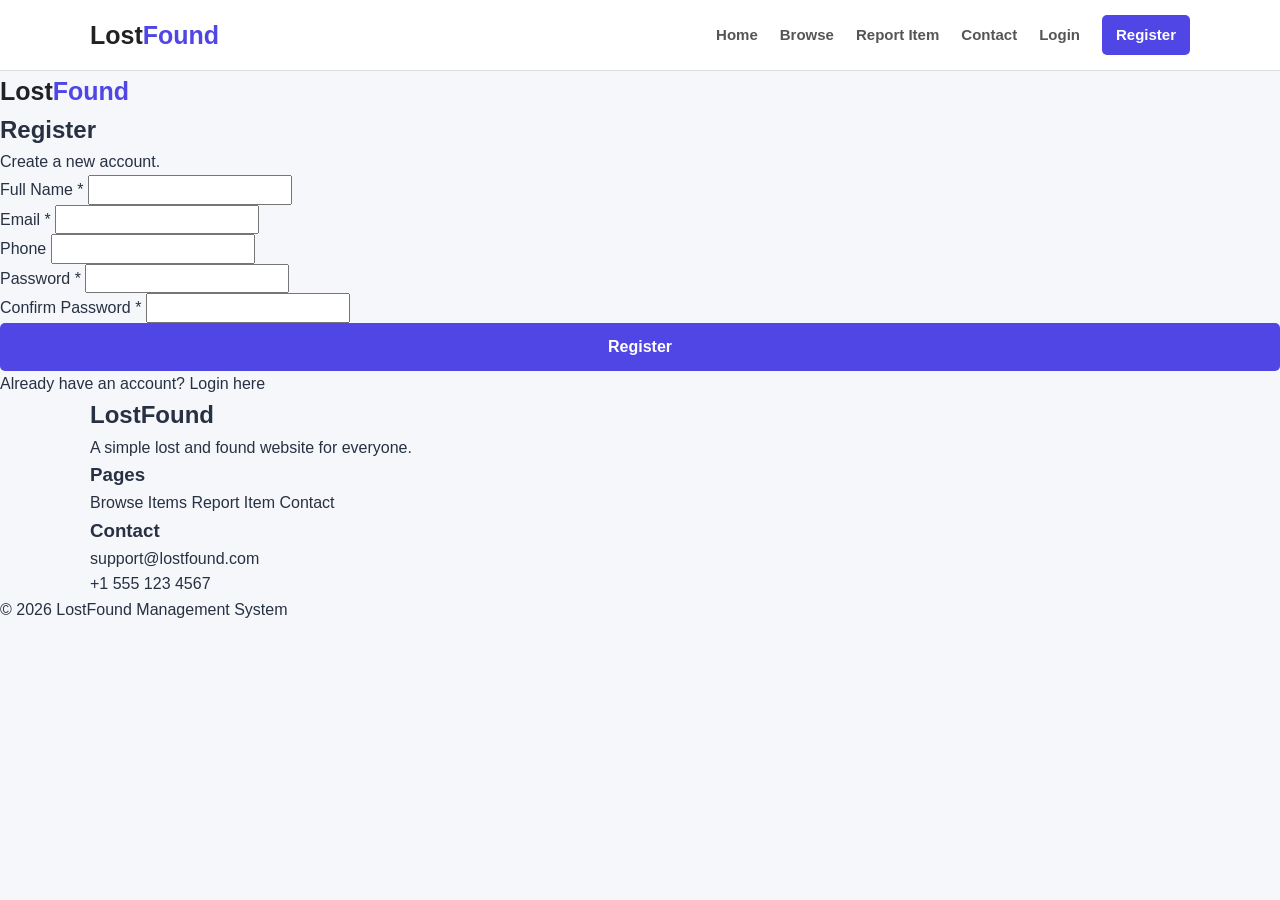
==== register.html @ 86672a50 "feat: add basic structure register.html" ====
<!DOCTYPE html>
<html lang="en">
<head>
  <meta charset="UTF-8">
  <meta name="viewport" content="width=device-width, initial-scale=1.0">
  <title>LostFound - Register</title>
  <link rel="stylesheet" href="css/style.css">
</head>
<body>

<header>
  <div class="container nav">
    <a href="index.html" class="logo">Lost<span>Found</span></a>

    <button id="menuBtn" class="menuBtn">☰</button>

    <div id="menu" class="menu">
      <a href="index.html">Home</a>
      <a href="browse.html">Browse</a>
      <a href="report.html">Report Item</a>
      <a href="contact.html">Contact</a>
      <a href="login.html">Login</a>
      <a href="register.html" class="registerBtn">Register</a>
    </div>
  </div>
</header>


<main>

<section class="loginPage">
  <div class="loginBox">
    <a href="index.html" class="logo">Lost<span>Found</span></a>
    <h1>Register</h1>
    <p>Create a new account.</p>

    <form id="registerForm">
      <div class="input">
        <label>Full Name *</label>
        <input type="text" id="registerName" required>
      </div>

      <div class="input">
        <label>Email *</label>
        <input type="email" id="registerEmail" required>
      </div>

      <div class="input">
        <label>Phone</label>
        <input type="tel" id="phone">
      </div>

      <div class="input">
        <label>Password *</label>
        <input type="password" id="password" minlength="6" required>
      </div>

      <div class="input">
        <label>Confirm Password *</label>
        <input type="password" id="confirmPassword" minlength="6" required>
      </div>

      <button type="submit" class="btn fullBtn">Register</button>
      <p id="registerMessage" class="message"></p>
    </form>

    <p class="bottomText">
      Already have an account?
      <a href="login.html">Login here</a>
    </p>
  </div>
</section>

</main>


<footer>
  <div class="container footer">
    <div>
      <h2>LostFound</h2>
      <p>A simple lost and found website for everyone.</p>
    </div>

    <div>
      <h3>Pages</h3>
      <a href="browse.html">Browse Items</a>
      <a href="report.html">Report Item</a>
      <a href="contact.html">Contact</a>
    </div>

    <div>
      <h3>Contact</h3>
      <p>support@lostfound.com</p>
      <p>+1 555 123 4567</p>
    </div>
  </div>

  <div class="copy">
    <p>© 2026 LostFound Management System</p>
  </div>
</footer>

<script src="js/script.js"></script>
</body>
</html>
---- css/style.css ----
* {
  box-sizing: border-box;
  margin: 0;
  padding: 0;
}

body {
  font-family: Arial, sans-serif;
  background: #f5f7fb;
  color: #273142;
  line-height: 1.6;
}

a {
  text-decoration: none;
  color: inherit;
}

button,
input,
select,
textarea {
  font: inherit;
}

button {
  cursor: pointer;
}

.container {
  width: 90%;
  max-width: 1100px;
  margin: auto;
}

/* Header */
header {
  background: white;
  border-bottom: 1px solid #ddd;
  position: sticky;
  top: 0;
  z-index: 100;
}

.nav {
  min-height: 70px;
  display: flex;
  align-items: center;
  justify-content: space-between;
}

.logo {
  font-size: 25px;
  font-weight: bold;
  color: #222;
}

.logo span {
  color: #4f46e5;
}

.menu {
  display: flex;
  align-items: center;
  gap: 22px;
}

.menu a {
  color: #555;
  font-weight: bold;
  font-size: 15px;
}

.menu a:hover {
  color: #4f46e5;
}

.registerBtn {
  background: #4f46e5;
  color: white !important;
  padding: 8px 14px;
  border-radius: 5px;
}

.menuBtn {
  display: none;
  border: none;
  background: none;
  font-size: 25px;
}

/* Home */
.home {
  background: linear-gradient(135deg, #eef2ff, white);
  padding: 85px 0;
}

.main {
  display: grid;
  grid-template-columns: 1.3fr 0.7fr;
  gap: 50px;
  align-items: center;
}

.smallTitle {
  color: #4f46e5;
  font-size: 13px;
  font-weight: bold;
  letter-spacing: 2px;
  margin-bottom: 10px;
}

.left h1 {
  font-size: 50px;
  line-height: 1.2;
  margin-bottom: 18px;
  color: #172033;
}

.text {
  color: #666;
  font-size: 17px;
  max-width: 600px;
}

.buttons {
  margin-top: 25px;
  display: flex;
  gap: 10px;
}

.btn {
  display: inline-block;
  border: none;
  background: #4f46e5;
  color: white;
  padding: 11px 20px;
  border-radius: 5px;
  font-weight: bold;
  text-align: center;
}

.btn:hover {
  background: #3f38c5;
}

.outlineBtn {
  background: white;
  color: #4f46e5;
  border: 1px solid #4f46e5;
}

.box {
  background: white;
  padding: 28px;
  border-radius: 12px;
  text-align: center;
  box-shadow: 0 8px 25px rgba(0,0,0,0.1);
}

.bigIcon {
  font-size: 50px;
}

.box h2 {
  margin: 8px 0;
}

.box p {
  color: #666;
  margin-bottom: 15px;
}

.box input {
  width: 100%;
  padding: 11px;
  border: 1px solid #ccc;
  border-radius: 5px;
  margin-bottom: 10px;
}

.fullBtn {
  width: 100%;
}

/* Numbers */
.numbers {
  background: #4f46e5;
  color: white;
  padding: 25px 0;
}

.numberRow {
  display: grid;
  grid-template-columns: repeat(4, 1fr);
  text-align: center;
}

.numberRow div {
  border-right: 1px solid rgba(255,255,255,0.3);
}

.numberRow div:last-child {
  border-right: none;
}

.numberRow h2 {
  font-size: 30px;
}

/* Sections */
.section {
  padding: 70px 0;
}

.light {
  background: #eef2ff;
}

.titleRow {
  display: flex;
  justify-content: space-between;
  align-items: end;
  margin-bottom: 25px;
}

.titleRow h2,
.center h2 {
  font-size: 32px;
}

.titleRow a {
  color: #4f46e5;
  font-weight: bold;
}

.center {
  text-align: center;
  margin-bottom: 30px;
}

/* Item Cards */
.items {
  display: grid;
  grid-template-columns: repeat(3, 1fr);
  gap: 22px;
}

.card {
  background: white;
  border-radius: 10px;
  overflow: hidden;
  box-shadow: 0 5px 18px rgba(0,0,0,0.08);
}

.card:hover {
  transform: translateY(-4px);
  transition: 0.2s;
}

.image {
  height: 150px;
  background: #eef2ff;
  display: flex;
  align-items: center;
  justify-content: center;
  font-size: 55px;
}

.info {
  padding: 18px;
}

.cardTop {
  display: flex;
  justify-content: space-between;
  margin-bottom: 10px;
}

.type {
  padding: 4px 9px;
  border-radius: 20px;
  font-size: 12px;
  font-weight: bold;
}

.lost {
  background: #fee2e2;
  color: #b91c1c;
}

.found {
  background: #dcfce7;
  color: #166534;
}

.date {
  color: #999;
  font-size: 12px;
}

.info h3 {
  margin-bottom: 8px;
}

.info p {
  color: #666;
  font-size: 14px;
  margin-bottom: 5px;
}

.cardBtn {
  width: 100%;
  margin-top: 10px;
  border: none;
  background: #4f46e5;
  color: white;
  padding: 9px;
  border-radius: 5px;
}
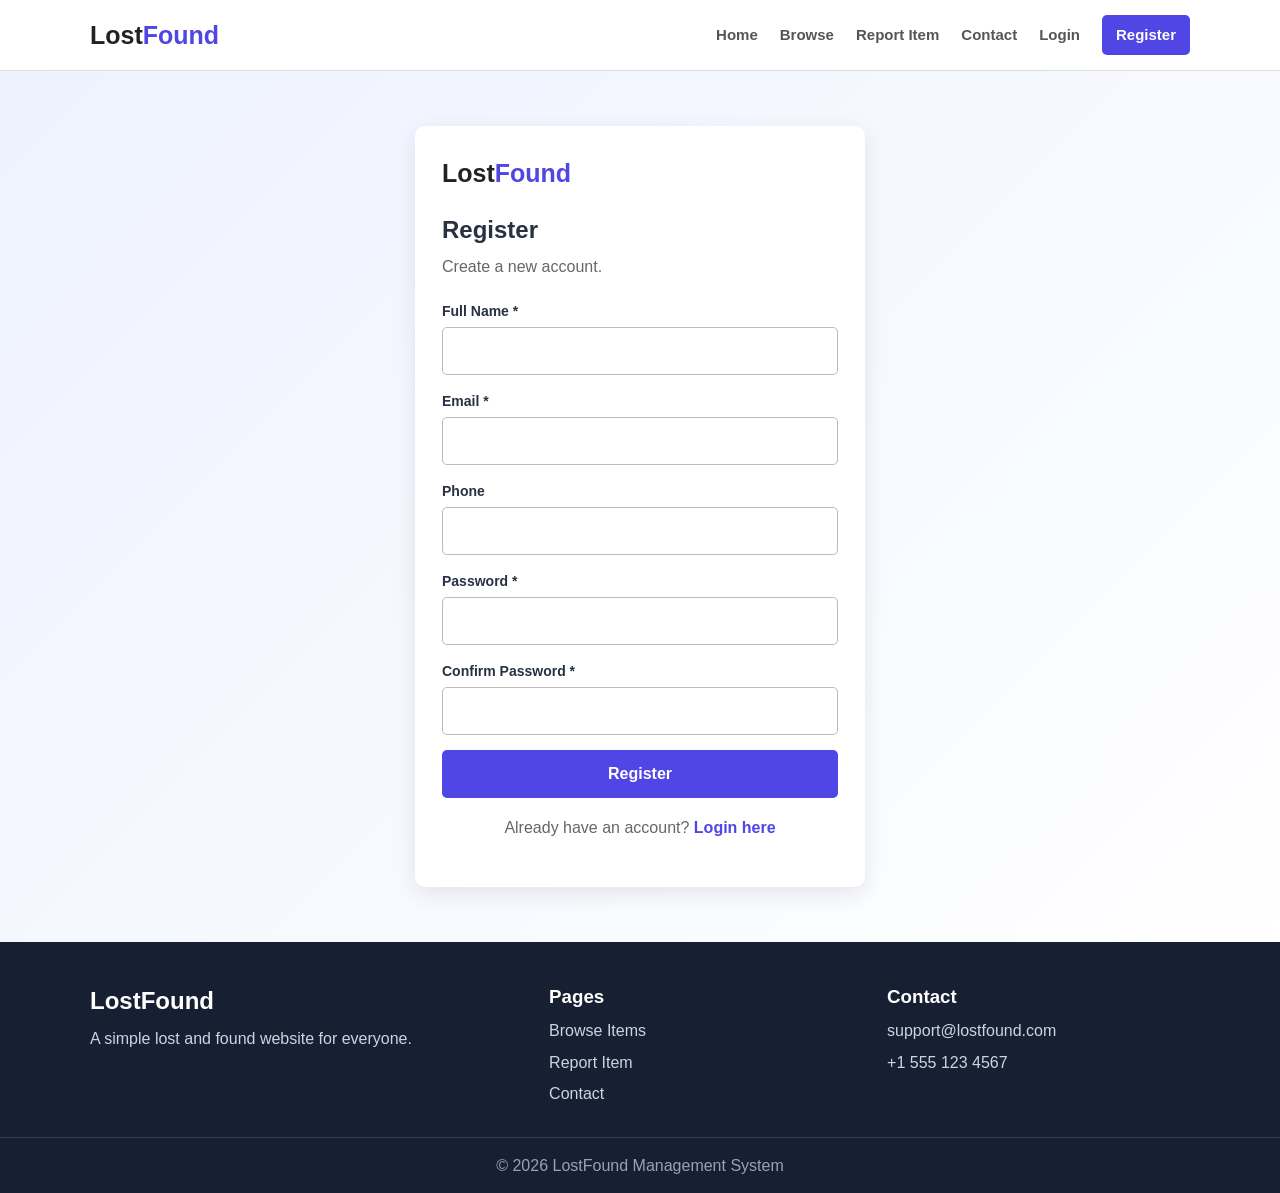
==== commit 280bb2ae: "fix: correct registration form action" ====
--- a/register.html
+++ b/register.html
@@ -34,7 +34,7 @@
     <h1>Register</h1>
     <p>Create a new account.</p>
 
-    <form id="registerForm">
+    <form action="register.php" method="POST">
       <div class="input">
         <label>Full Name *</label>
         <input type="text" id="registerName" required>
--- a/css/style.css
+++ b/css/style.css
@@ -1,320 +1,640 @@
 * {
-  box-sizing: border-box;
-  margin: 0;
-  padding: 0;
+    box-sizing: border-box;
+    margin: 0;
+    padding: 0;
 }
 
 body {
-  font-family: Arial, sans-serif;
-  background: #f5f7fb;
-  color: #273142;
-  line-height: 1.6;
+    font-family: Arial, sans-serif;
+    background: #f5f7fb;
+    color: #273142;
+    line-height: 1.6;
 }
 
 a {
-  text-decoration: none;
-  color: inherit;
+    text-decoration: none;
+    color: inherit;
 }
 
 button,
 input,
 select,
 textarea {
-  font: inherit;
+    font: inherit;
 }
 
 button {
-  cursor: pointer;
+    cursor: pointer;
 }
 
 .container {
-  width: 90%;
-  max-width: 1100px;
-  margin: auto;
+    width: 90%;
+    max-width: 1100px;
+    margin: auto;
 }
 
 /* Header */
 header {
-  background: white;
-  border-bottom: 1px solid #ddd;
-  position: sticky;
-  top: 0;
-  z-index: 100;
+    background: white;
+    border-bottom: 1px solid #ddd;
+    position: sticky;
+    top: 0;
+    z-index: 100;
 }
 
 .nav {
-  min-height: 70px;
-  display: flex;
-  align-items: center;
-  justify-content: space-between;
+    min-height: 70px;
+    display: flex;
+    align-items: center;
+    justify-content: space-between;
 }
 
 .logo {
-  font-size: 25px;
-  font-weight: bold;
-  color: #222;
+    font-size: 25px;
+    font-weight: bold;
+    color: #222;
 }
 
 .logo span {
-  color: #4f46e5;
+    color: #4f46e5;
 }
 
 .menu {
-  display: flex;
-  align-items: center;
-  gap: 22px;
+    display: flex;
+    align-items: center;
+    gap: 22px;
 }
 
 .menu a {
-  color: #555;
-  font-weight: bold;
-  font-size: 15px;
+    color: #555;
+    font-weight: bold;
+    font-size: 15px;
 }
 
 .menu a:hover {
-  color: #4f46e5;
+    color: #4f46e5;
 }
 
 .registerBtn {
-  background: #4f46e5;
-  color: white !important;
-  padding: 8px 14px;
-  border-radius: 5px;
+    background: #4f46e5;
+    color: white !important;
+    padding: 8px 14px;
+    border-radius: 5px;
 }
 
 .menuBtn {
-  display: none;
-  border: none;
-  background: none;
-  font-size: 25px;
+    display: none;
+    border: none;
+    background: none;
+    font-size: 25px;
 }
 
 /* Home */
 .home {
-  background: linear-gradient(135deg, #eef2ff, white);
-  padding: 85px 0;
+    background: linear-gradient(135deg, #eef2ff, white);
+    padding: 85px 0;
 }
 
 .main {
-  display: grid;
-  grid-template-columns: 1.3fr 0.7fr;
-  gap: 50px;
-  align-items: center;
+    display: grid;
+    grid-template-columns: 1.3fr 0.7fr;
+    gap: 50px;
+    align-items: center;
 }
 
 .smallTitle {
-  color: #4f46e5;
-  font-size: 13px;
-  font-weight: bold;
-  letter-spacing: 2px;
-  margin-bottom: 10px;
+    color: #4f46e5;
+    font-size: 13px;
+    font-weight: bold;
+    letter-spacing: 2px;
+    margin-bottom: 10px;
 }
 
 .left h1 {
-  font-size: 50px;
-  line-height: 1.2;
-  margin-bottom: 18px;
-  color: #172033;
+    font-size: 50px;
+    line-height: 1.2;
+    margin-bottom: 18px;
+    color: #172033;
 }
 
 .text {
-  color: #666;
-  font-size: 17px;
-  max-width: 600px;
+    color: #666;
+    font-size: 17px;
+    max-width: 600px;
 }
 
 .buttons {
-  margin-top: 25px;
-  display: flex;
-  gap: 10px;
+    margin-top: 25px;
+    display: flex;
+    gap: 10px;
 }
 
 .btn {
-  display: inline-block;
-  border: none;
-  background: #4f46e5;
-  color: white;
-  padding: 11px 20px;
-  border-radius: 5px;
-  font-weight: bold;
-  text-align: center;
+    display: inline-block;
+    border: none;
+    background: #4f46e5;
+    color: white;
+    padding: 11px 20px;
+    border-radius: 5px;
+    font-weight: bold;
+    text-align: center;
 }
 
 .btn:hover {
-  background: #3f38c5;
+    background: #3f38c5;
 }
 
 .outlineBtn {
-  background: white;
-  color: #4f46e5;
-  border: 1px solid #4f46e5;
+    background: white;
+    color: #4f46e5;
+    border: 1px solid #4f46e5;
 }
 
 .box {
-  background: white;
-  padding: 28px;
-  border-radius: 12px;
-  text-align: center;
-  box-shadow: 0 8px 25px rgba(0,0,0,0.1);
+    background: white;
+    padding: 28px;
+    border-radius: 12px;
+    text-align: center;
+    box-shadow: 0 8px 25px rgba(0, 0, 0, 0.1);
 }
 
 .bigIcon {
-  font-size: 50px;
+    font-size: 50px;
 }
 
 .box h2 {
-  margin: 8px 0;
+    margin: 8px 0;
 }
 
 .box p {
-  color: #666;
-  margin-bottom: 15px;
+    color: #666;
+    margin-bottom: 15px;
 }
 
 .box input {
-  width: 100%;
-  padding: 11px;
-  border: 1px solid #ccc;
-  border-radius: 5px;
-  margin-bottom: 10px;
+    width: 100%;
+    padding: 11px;
+    border: 1px solid #ccc;
+    border-radius: 5px;
+    margin-bottom: 10px;
 }
 
 .fullBtn {
-  width: 100%;
+    width: 100%;
 }
 
 /* Numbers */
 .numbers {
-  background: #4f46e5;
-  color: white;
-  padding: 25px 0;
+    background: #4f46e5;
+    color: white;
+    padding: 25px 0;
 }
 
 .numberRow {
-  display: grid;
-  grid-template-columns: repeat(4, 1fr);
-  text-align: center;
+    display: grid;
+    grid-template-columns: repeat(4, 1fr);
+    text-align: center;
 }
 
 .numberRow div {
-  border-right: 1px solid rgba(255,255,255,0.3);
+    border-right: 1px solid rgba(255, 255, 255, 0.3);
 }
 
 .numberRow div:last-child {
-  border-right: none;
+    border-right: none;
 }
 
 .numberRow h2 {
-  font-size: 30px;
+    font-size: 30px;
 }
 
 /* Sections */
 .section {
-  padding: 70px 0;
+    padding: 70px 0;
 }
 
 .light {
-  background: #eef2ff;
+    background: #eef2ff;
 }
 
 .titleRow {
-  display: flex;
-  justify-content: space-between;
-  align-items: end;
-  margin-bottom: 25px;
+    display: flex;
+    justify-content: space-between;
+    align-items: end;
+    margin-bottom: 25px;
 }
 
 .titleRow h2,
 .center h2 {
-  font-size: 32px;
+    font-size: 32px;
 }
 
 .titleRow a {
-  color: #4f46e5;
-  font-weight: bold;
+    color: #4f46e5;
+    font-weight: bold;
 }
 
 .center {
-  text-align: center;
-  margin-bottom: 30px;
+    text-align: center;
+    margin-bottom: 30px;
 }
 
 /* Item Cards */
 .items {
+    display: grid;
+    grid-template-columns: repeat(3, 1fr);
+    gap: 22px;
+}
+
+.card {
+    background: white;
+    border-radius: 10px;
+    overflow: hidden;
+    box-shadow: 0 5px 18px rgba(0, 0, 0, 0.08);
+}
+
+.card:hover {
+    transform: translateY(-4px);
+    transition: 0.2s;
+}
+
+.image {
+    height: 150px;
+    background: #eef2ff;
+    display: flex;
+    align-items: center;
+    justify-content: center;
+    font-size: 55px;
+}
+
+.info {
+    padding: 18px;
+}
+
+.cardTop {
+    display: flex;
+    justify-content: space-between;
+    margin-bottom: 10px;
+}
+
+.type {
+    padding: 4px 9px;
+    border-radius: 20px;
+    font-size: 12px;
+    font-weight: bold;
+}
+
+.lost {
+    background: #fee2e2;
+    color: #b91c1c;
+}
+
+.found {
+    background: #dcfce7;
+    color: #166534;
+}
+
+.date {
+    color: #999;
+    font-size: 12px;
+}
+
+.info h3 {
+    margin-bottom: 8px;
+}
+
+.info p {
+    color: #666;
+    font-size: 14px;
+    margin-bottom: 5px;
+}
+
+.cardBtn {
+    width: 100%;
+    margin-top: 10px;
+    border: none;
+    background: #4f46e5;
+    color: white;
+    padding: 9px;
+    border-radius: 5px;
+}
+
+/* Browse */
+.searchBox {
+    background: white;
+    padding: 17px;
+    border-radius: 10px;
+    display: grid;
+    grid-template-columns: 2fr 1fr 1fr auto;
+    gap: 10px;
+    box-shadow: 0 5px 15px rgba(0, 0, 0, 0.07);
+}
+
+.searchBox input,
+.searchBox select {
+    padding: 10px;
+    border: 1px solid #ccc;
+    border-radius: 5px;
+}
+
+.grayBtn {
+    border: none;
+    background: #e5e7eb;
+    padding: 10px 16px;
+    border-radius: 5px;
+}
+
+.result {
+    margin: 20px 0 15px;
+    color: #666;
+}
+
+.noItem {
+    display: none;
+    text-align: center;
+    padding: 30px;
+    background: white;
+    border-radius: 10px;
+}
+
+/* Forms */
+.formArea,
+.contact,
+.about {
   display: grid;
-  grid-template-columns: repeat(3, 1fr);
-  gap: 22px;
-}
-
-.card {
+  grid-template-columns: 0.8fr 1.2fr;
+  gap: 40px;
+  align-items: start;
+}
+
+.leftInfo p,
+.contactInfo > p,
+.about p {
+  color: #666;
+  margin-top: 8px;
+}
+
+.tip,
+.aboutBox {
+  background: #eef2ff;
+  padding: 20px;
+  border-radius: 10px;
+  margin-top: 25px;
+}
+
+.tip ul,
+.aboutBox ul {
+  margin-top: 10px;
+  padding-left: 20px;
+  color: #666;
+}
+
+.form,
+.loginBox {
   background: white;
+  padding: 27px;
   border-radius: 10px;
-  overflow: hidden;
-  box-shadow: 0 5px 18px rgba(0,0,0,0.08);
-}
-
-.card:hover {
-  transform: translateY(-4px);
-  transition: 0.2s;
-}
-
-.image {
-  height: 150px;
-  background: #eef2ff;
+  box-shadow: 0 7px 22px rgba(0,0,0,0.09);
+}
+
+.row {
+  display: grid;
+  grid-template-columns: 1fr 1fr;
+  gap: 14px;
+}
+
+.input {
+  margin-bottom: 15px;
+}
+
+.input label {
+  display: block;
+  font-weight: bold;
+  font-size: 14px;
+  margin-bottom: 5px;
+}
+
+.input input,
+.input select,
+.input textarea {
+  width: 100%;
+  padding: 10px;
+  border: 1px solid #bbb;
+  border-radius: 5px;
+}
+
+.input textarea {
+  resize: vertical;
+}
+
+.message {
+  text-align: center;
+  color: green;
+  font-weight: bold;
+  margin-top: 10px;
+}
+
+/* Contact */
+.contactBox {
+  background: white;
+  padding: 16px;
+  display: flex;
+  gap: 15px;
+  border-radius: 8px;
+  margin-top: 15px;
+  box-shadow: 0 4px 13px rgba(0,0,0,0.06);
+}
+
+.contactBox span {
+  font-size: 27px;
+}
+
+.contactBox p {
+  color: #666;
+}
+
+/* Login */
+.loginPage {
+  min-height: calc(100vh - 70px);
+  padding: 55px 20px;
   display: flex;
   align-items: center;
   justify-content: center;
-  font-size: 55px;
-}
-
-.info {
-  padding: 18px;
-}
-
-.cardTop {
+  background: linear-gradient(135deg, #eef2ff, white);
+}
+
+.loginBox {
+  width: 100%;
+  max-width: 450px;
+}
+
+.loginBox .logo {
+  display: inline-block;
+  margin-bottom: 18px;
+}
+
+.loginBox h1 {
+  margin-bottom: 5px;
+}
+
+.loginBox > p {
+  color: #666;
+  margin-bottom: 20px;
+}
+
+.bottomText {
+  text-align: center;
+  margin-top: 17px;
+}
+
+.bottomText a {
+  color: #4f46e5;
+  font-weight: bold;
+}
+
+/* Popup */
+.popup {
+  display: none;
+  position: fixed;
+  inset: 0;
+  background: rgba(0,0,0,0.65);
+  z-index: 500;
+  align-items: center;
+  justify-content: center;
+  padding: 20px;
+}
+
+.popup.show {
   display: flex;
-  justify-content: space-between;
+}
+
+.popupContent {
+  width: 100%;
+  max-width: 500px;
+  background: white;
+  padding: 27px;
+  border-radius: 10px;
+  position: relative;
+}
+
+.closeBtn {
+  position: absolute;
+  right: 13px;
+  top: 8px;
+  border: none;
+  background: none;
+  font-size: 28px;
+}
+
+.popupIcon {
+  font-size: 58px;
+  text-align: center;
   margin-bottom: 10px;
 }
 
-.type {
-  padding: 4px 9px;
-  border-radius: 20px;
-  font-size: 12px;
-  font-weight: bold;
-}
-
-.lost {
-  background: #fee2e2;
-  color: #b91c1c;
-}
-
-.found {
-  background: #dcfce7;
-  color: #166534;
-}
-
-.date {
-  color: #999;
-  font-size: 12px;
-}
-
-.info h3 {
-  margin-bottom: 8px;
-}
-
-.info p {
+.popupContent p {
   color: #666;
-  font-size: 14px;
-  margin-bottom: 5px;
-}
-
-.cardBtn {
-  width: 100%;
-  margin-top: 10px;
-  border: none;
-  background: #4f46e5;
+  margin-bottom: 7px;
+}
+
+/* Footer */
+footer {
+  background: #172033;
   color: white;
-  padding: 9px;
-  border-radius: 5px;
-}+  padding-top: 40px;
+}
+
+.footer {
+  display: grid;
+  grid-template-columns: 1.4fr 1fr 1fr;
+  gap: 35px;
+  padding-bottom: 30px;
+}
+
+.footer div {
+  display: flex;
+  flex-direction: column;
+  gap: 6px;
+}
+
+.footer p,
+.footer a {
+  color: #cbd5e1;
+}
+
+.copy {
+  border-top: 1px solid #334155;
+  text-align: center;
+  padding: 15px;
+  color: #94a3b8;
+}
+
+/* Mobile */
+@media (max-width: 850px) {
+  .menuBtn {
+    display: block;
+  }
+
+  .menu {
+    display: none;
+    position: absolute;
+    top: 70px;
+    left: 0;
+    right: 0;
+    background: white;
+    padding: 15px 5%;
+    flex-direction: column;
+    align-items: stretch;
+  }
+
+  .menu.show {
+    display: flex;
+  }
+
+  .main,
+  .formArea,
+  .contact,
+  .about {
+    grid-template-columns: 1fr;
+  }
+
+  .items,
+  .steps,
+  .values {
+    grid-template-columns: 1fr 1fr;
+  }
+
+  .searchBox {
+    grid-template-columns: 1fr 1fr;
+  }
+
+  .numberRow {
+    grid-template-columns: 1fr 1fr;
+    gap: 18px;
+  }
+
+  .numberRow div {
+    border: none;
+  }
+}
+
+@media (max-width: 550px) {
+  .left h1 {
+    font-size: 38px;
+  }
+
+  .items,
+  .steps,
+  .values,
+  .searchBox,
+  .row,
+  .footer {
+    grid-template-columns: 1fr;
+  }
+
+  .titleRow {
+    flex-direction: column;
+    align-items: start;
+    gap: 10px;
+  }
+}
